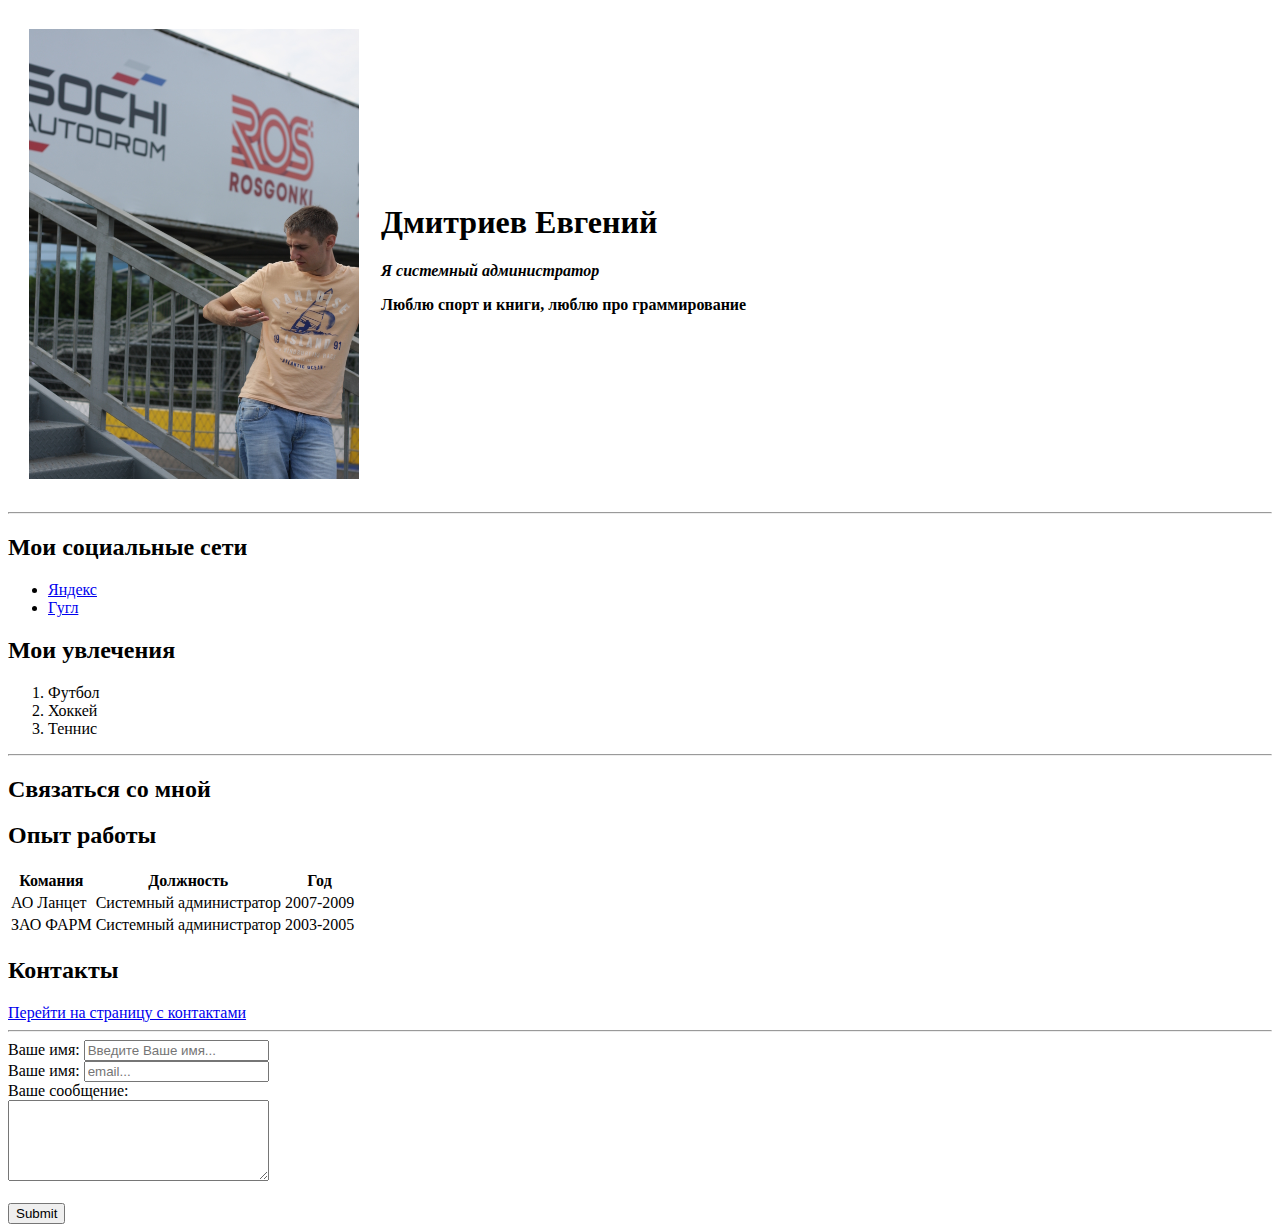
==== index.html @ 7d20f698 "First Site" ====
<!DOCTYPE html>
<html>
  <head>
    <meta charset="UTF-8" />
    <title>Main page</title>
  </head>
  <body>
    <table cellspacing="20">
        <tr>
            <td><img src="Me.JPG" width="330" height="450" alt="Моя фотка"></td>
            <td><h1>Дмитриев Евгений</h1>
                <p>
                  <em> <strong> Я системный администратор</b></em>
                </p>
                <p>Люблю спорт и книги, люблю про граммирование</p></td>
        </tr>
    </table>
    
    <hr />

    <h2>Мои социальные сети</h2>
    <ul>
      <li><a href="https://yandex.ru" target="_blank"> Яндекс</a></li>
      <li><a href="https://google.ru" target="_blank"> Гугл</a></li>
    </ul>

    <h2>Мои увлечения</h2>
    <ol>
      <li>Футбол</li>
      <li>Хоккей</li>
      <li>Теннис</li>
    </ol>

    <hr>
    
    <h2>Связаться со мной</h2>

   

    <h2>Опыт работы</h2>
    <table>
        <tr>
            <th>Комания</th>
            <th>Должность</th>
            <th>Год</th>
        </tr>
        <tr>
            <td>АО Ланцет</td>
            <td>Системный администратор</td>
            <td>2007-2009</td>
        </tr>
        <tr>
            <td>ЗАО ФАРМ</td>
            <td>Системный администратор</td>
            <td>2003-2005</td>
        </tr>
            
       
    </table>

    <h2>Контакты</h2>
    <a href="Contacts.html">Перейти на страницу с контактами</a>

    <hr>

    <form action="/">
        <label for="name">Ваше имя:</label>
        <input type="text" id="name" 
        placeholder="Введите Ваше имя..."> 
        
        <br>

        <label for="text">Ваше имя:</label>
        
        <input type="email" id="email" 
        placeholder="email..."> 
        
        <br>
        
        <label for="text">Ваше сообщение:</label>
        <br>
        
        <textarea name="" id="" cols="30" rows="5"></textarea>
        
        <br>
        <br>

        <input type="submit">
        
    </form>

    
</body>
</html>
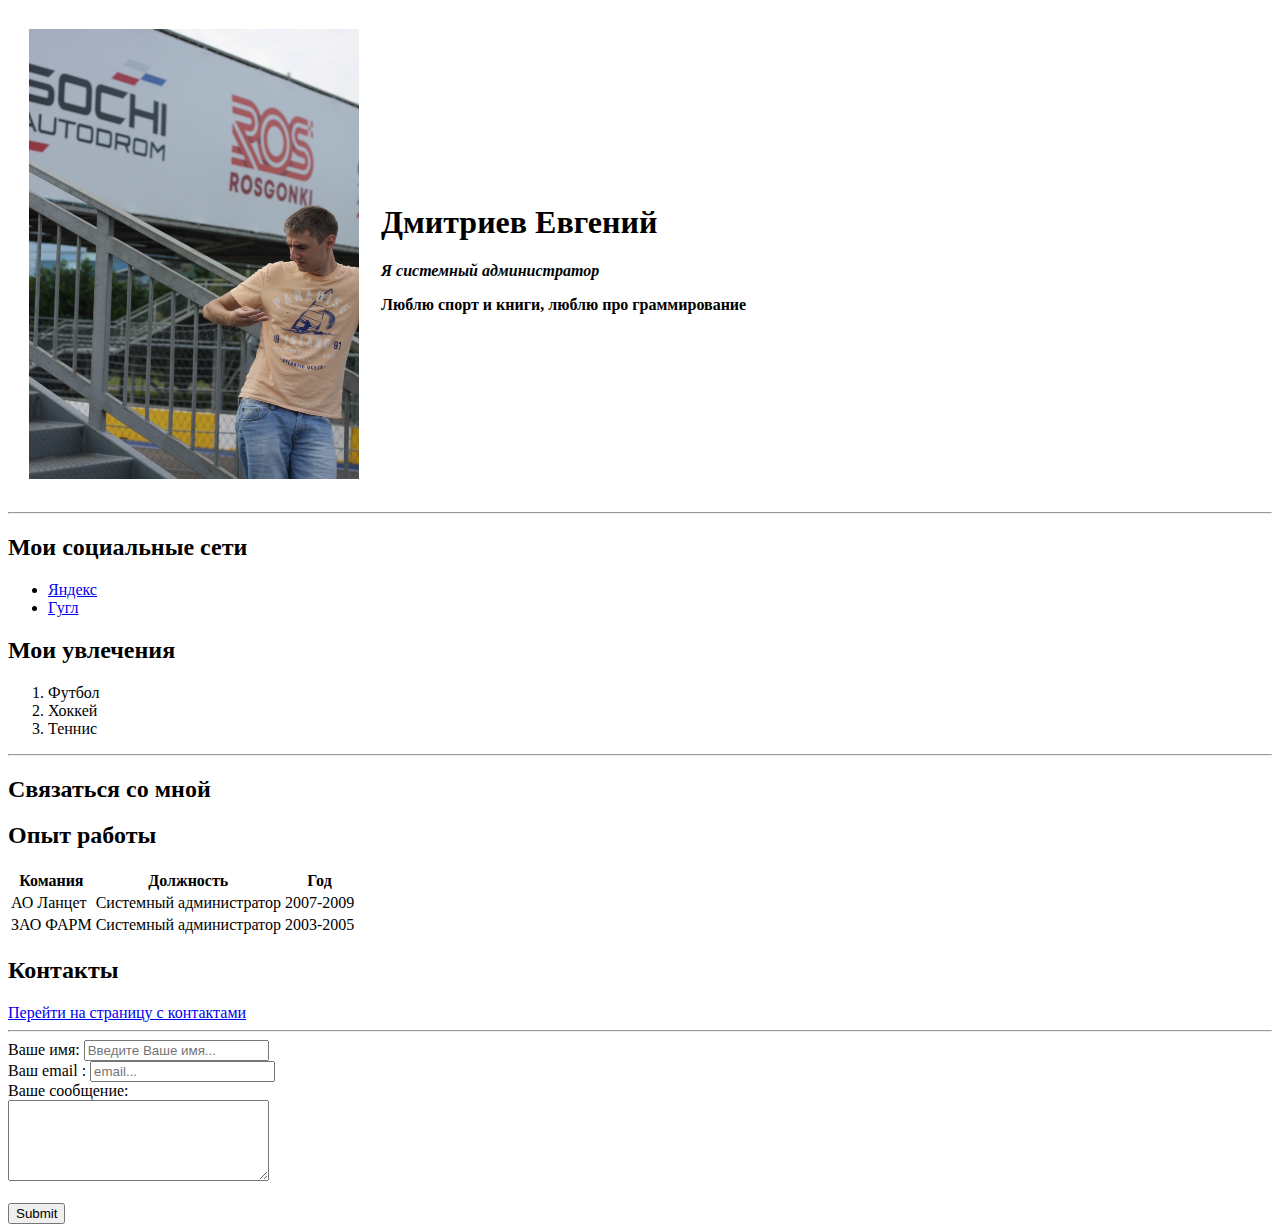
==== commit 122bfdf4: "Update index.html" ====
--- a/index.html
+++ b/index.html
@@ -70,7 +70,7 @@
         
         <br>
 
-        <label for="text">Ваше имя:</label>
+        <label for="text">Ваш email :</label>
         
         <input type="email" id="email" 
         placeholder="email..."> 
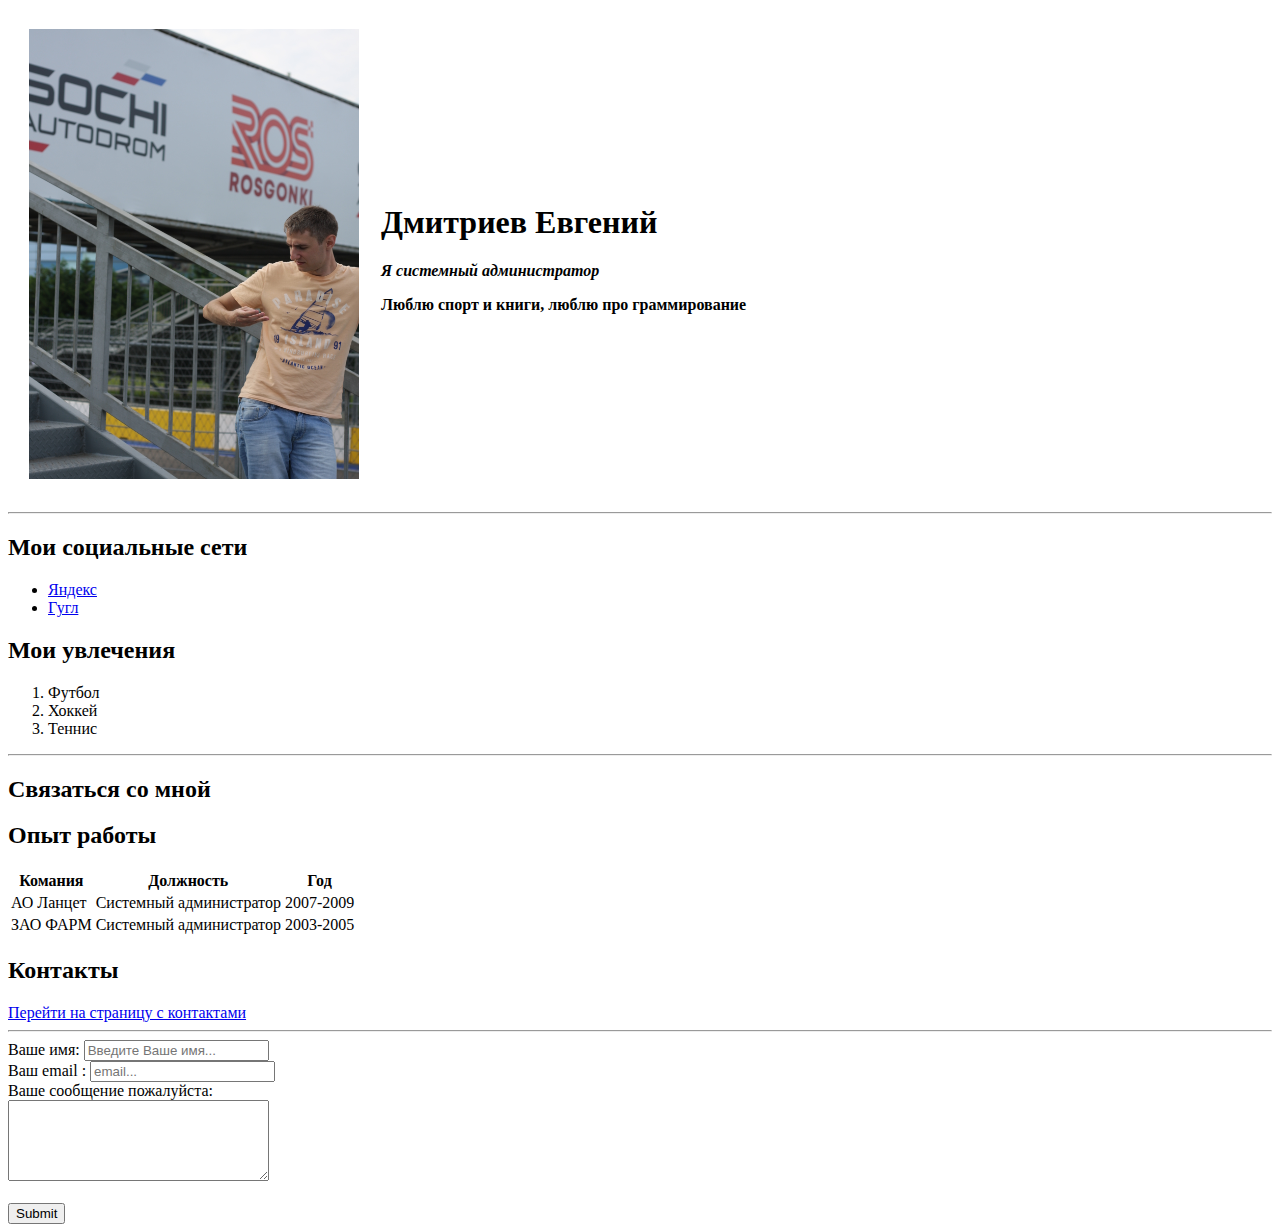
==== commit b3e4841b: "Update index.html" ====
--- a/index.html
+++ b/index.html
@@ -77,7 +77,7 @@
         
         <br>
         
-        <label for="text">Ваше сообщение:</label>
+        <label for="text">Ваше сообщение пожалуйста:</label>
         <br>
         
         <textarea name="" id="" cols="30" rows="5"></textarea>
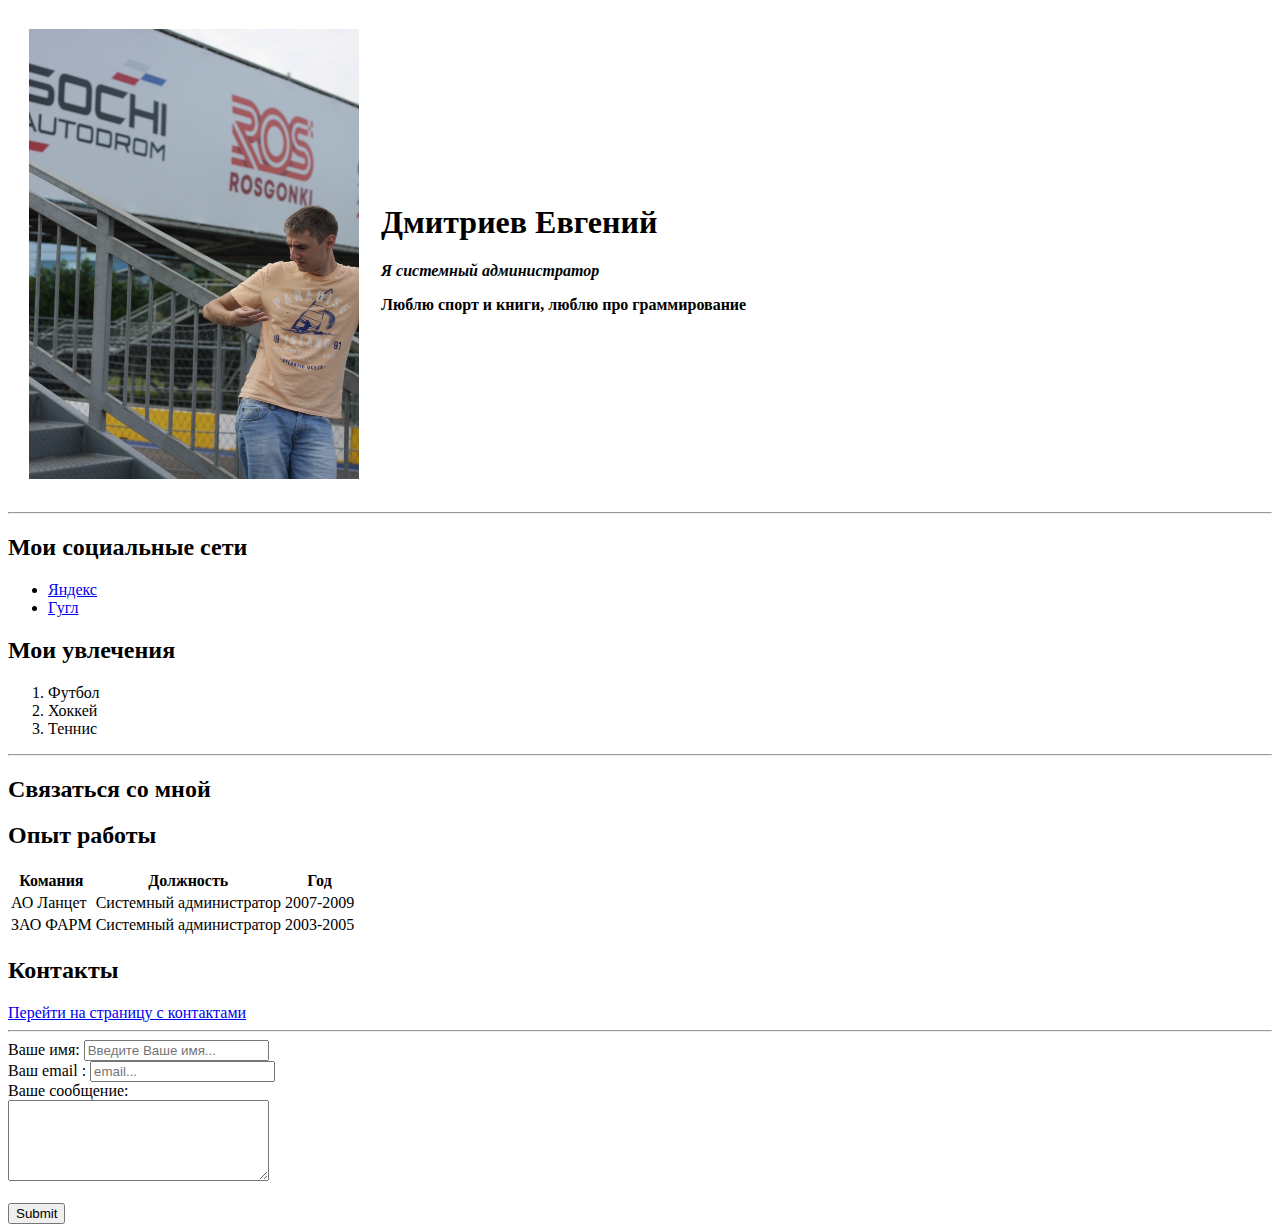
==== commit 6a5cec37: "Update index.html" ====
--- a/index.html
+++ b/index.html
@@ -77,7 +77,7 @@
         
         <br>
         
-        <label for="text">Ваше сообщение пожалуйста:</label>
+        <label for="text">Ваше сообщение:</label>
         <br>
         
         <textarea name="" id="" cols="30" rows="5"></textarea>
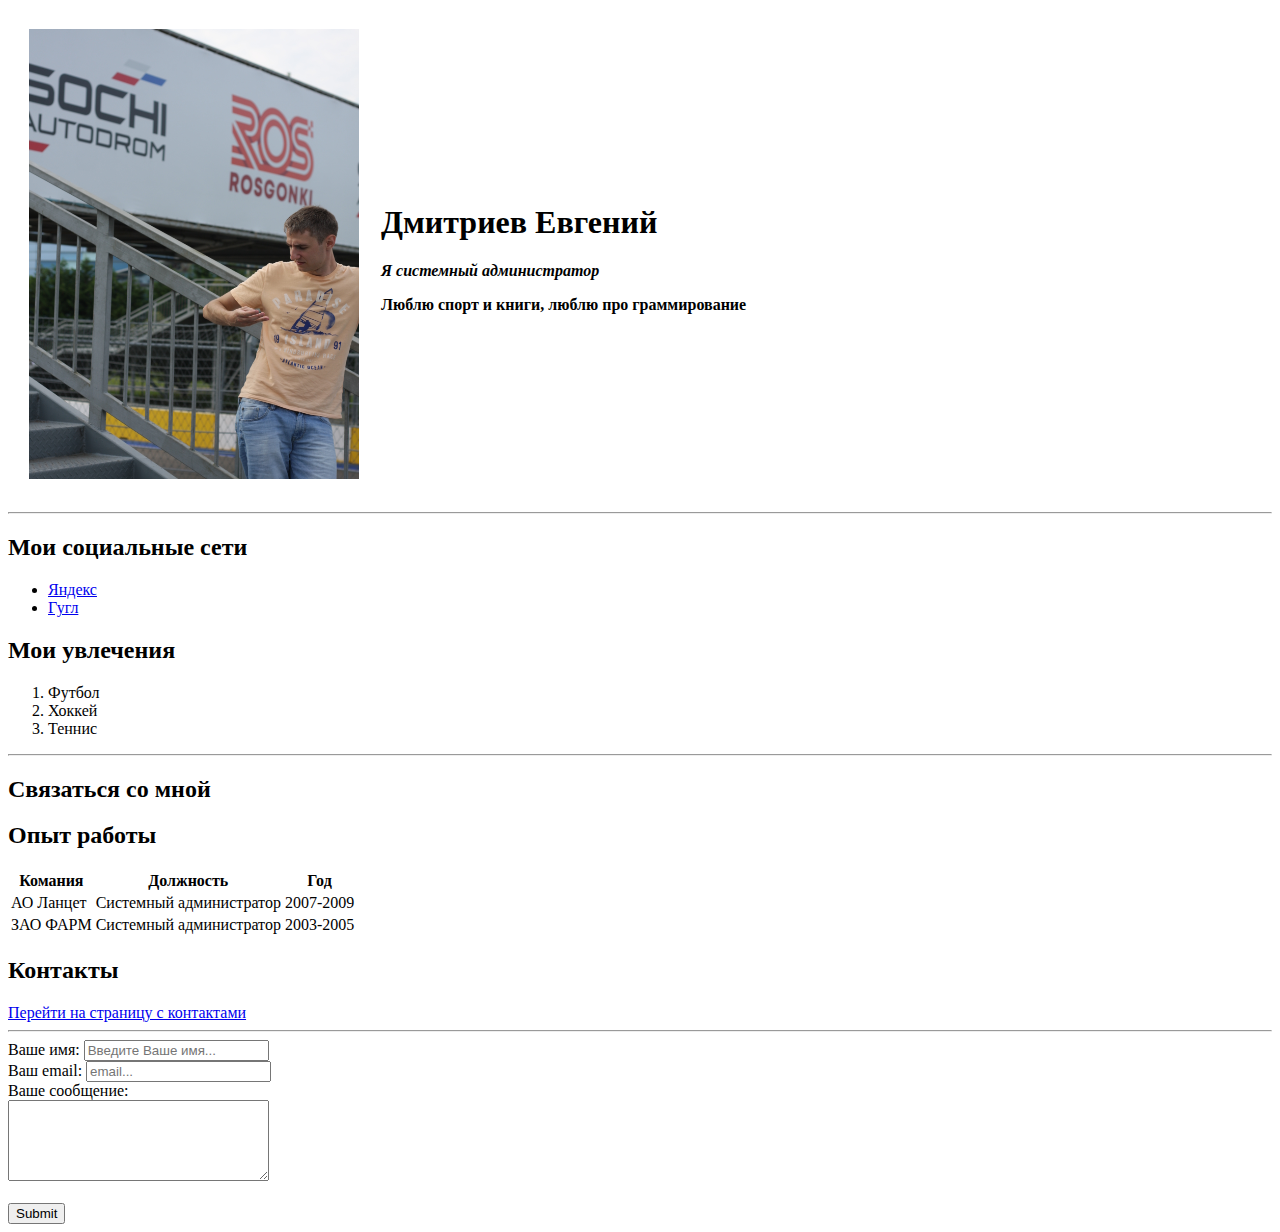
==== commit 5588f8cb: "Update index.html" ====
--- a/index.html
+++ b/index.html
@@ -70,7 +70,7 @@
         
         <br>
 
-        <label for="text">Ваш email :</label>
+        <label for="text">Ваш email:</label>
         
         <input type="email" id="email" 
         placeholder="email..."> 
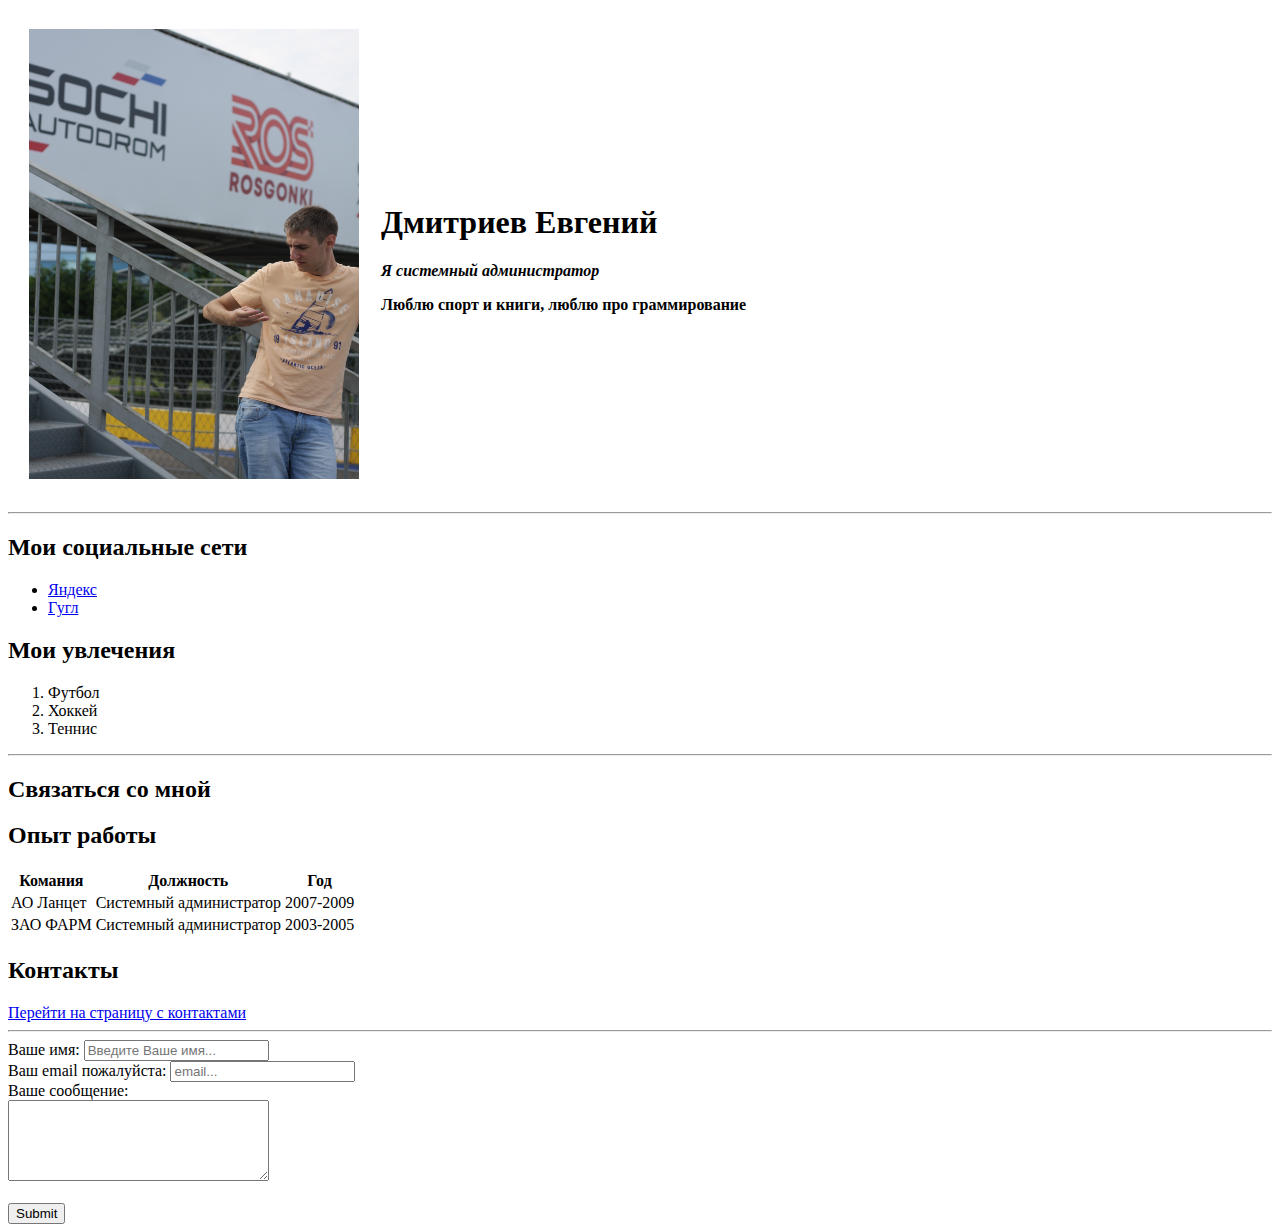
==== commit 16f127d2: "Update index.html" ====
--- a/index.html
+++ b/index.html
@@ -70,7 +70,7 @@
         
         <br>
 
-        <label for="text">Ваш email:</label>
+        <label for="text">Ваш email пожалуйста:</label>
         
         <input type="email" id="email" 
         placeholder="email..."> 
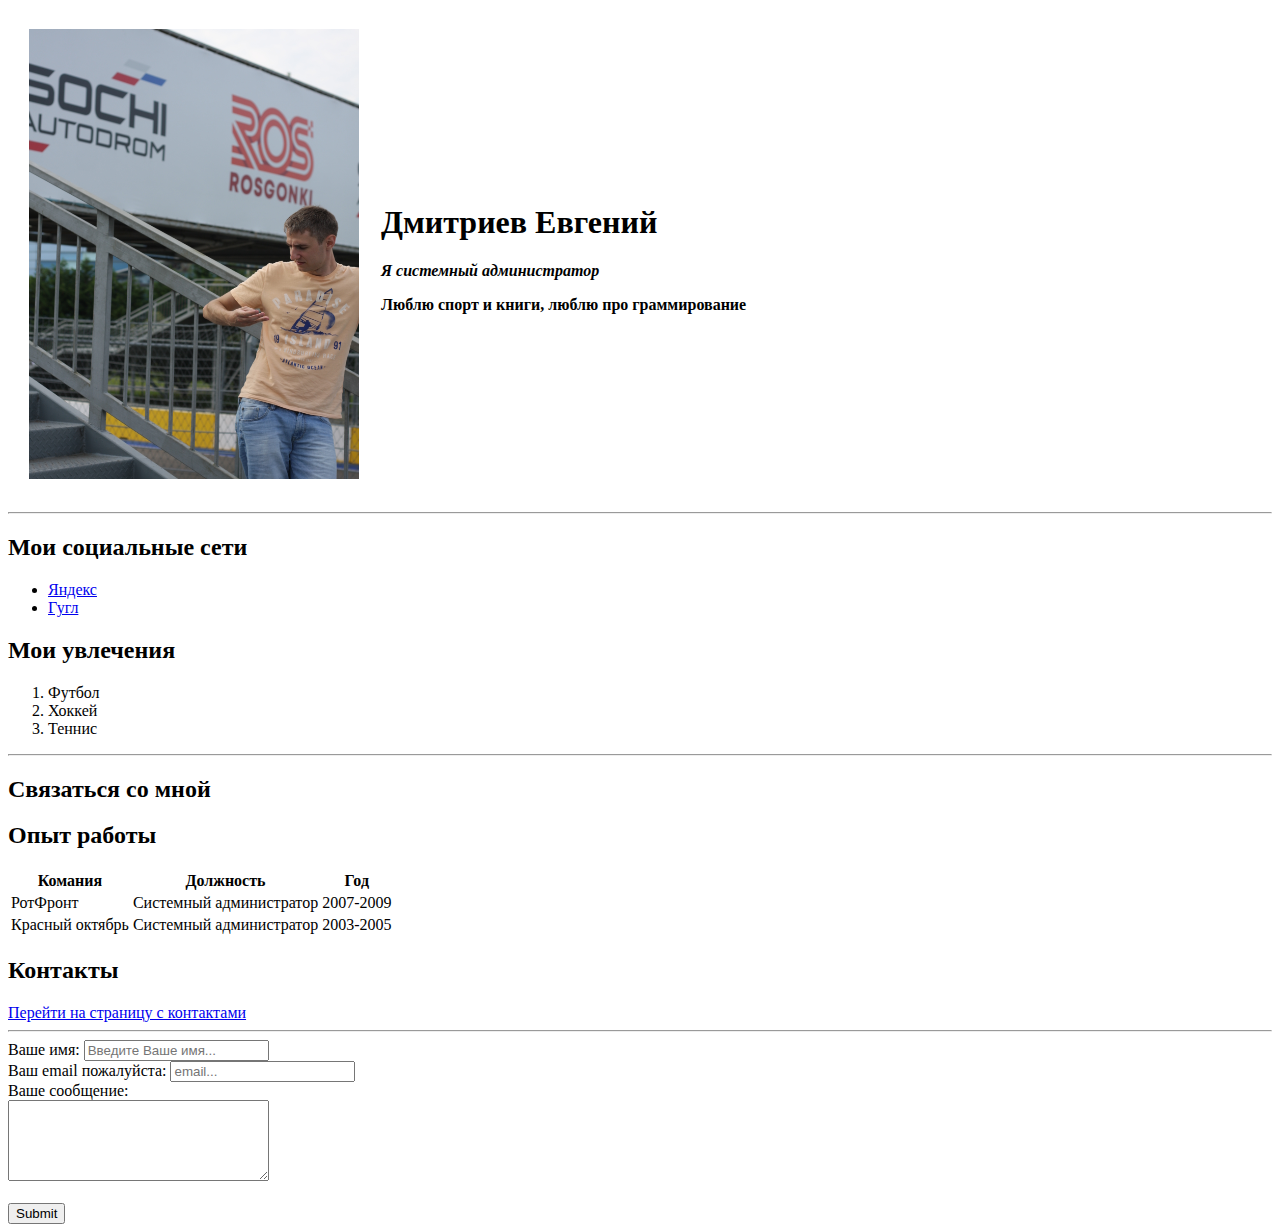
==== commit 3728b7f1: "Update index.html" ====
--- a/index.html
+++ b/index.html
@@ -45,12 +45,12 @@
             <th>Год</th>
         </tr>
         <tr>
-            <td>АО Ланцет</td>
+            <td>РотФронт</td>
             <td>Системный администратор</td>
             <td>2007-2009</td>
         </tr>
         <tr>
-            <td>ЗАО ФАРМ</td>
+            <td>Красный октябрь</td>
             <td>Системный администратор</td>
             <td>2003-2005</td>
         </tr>
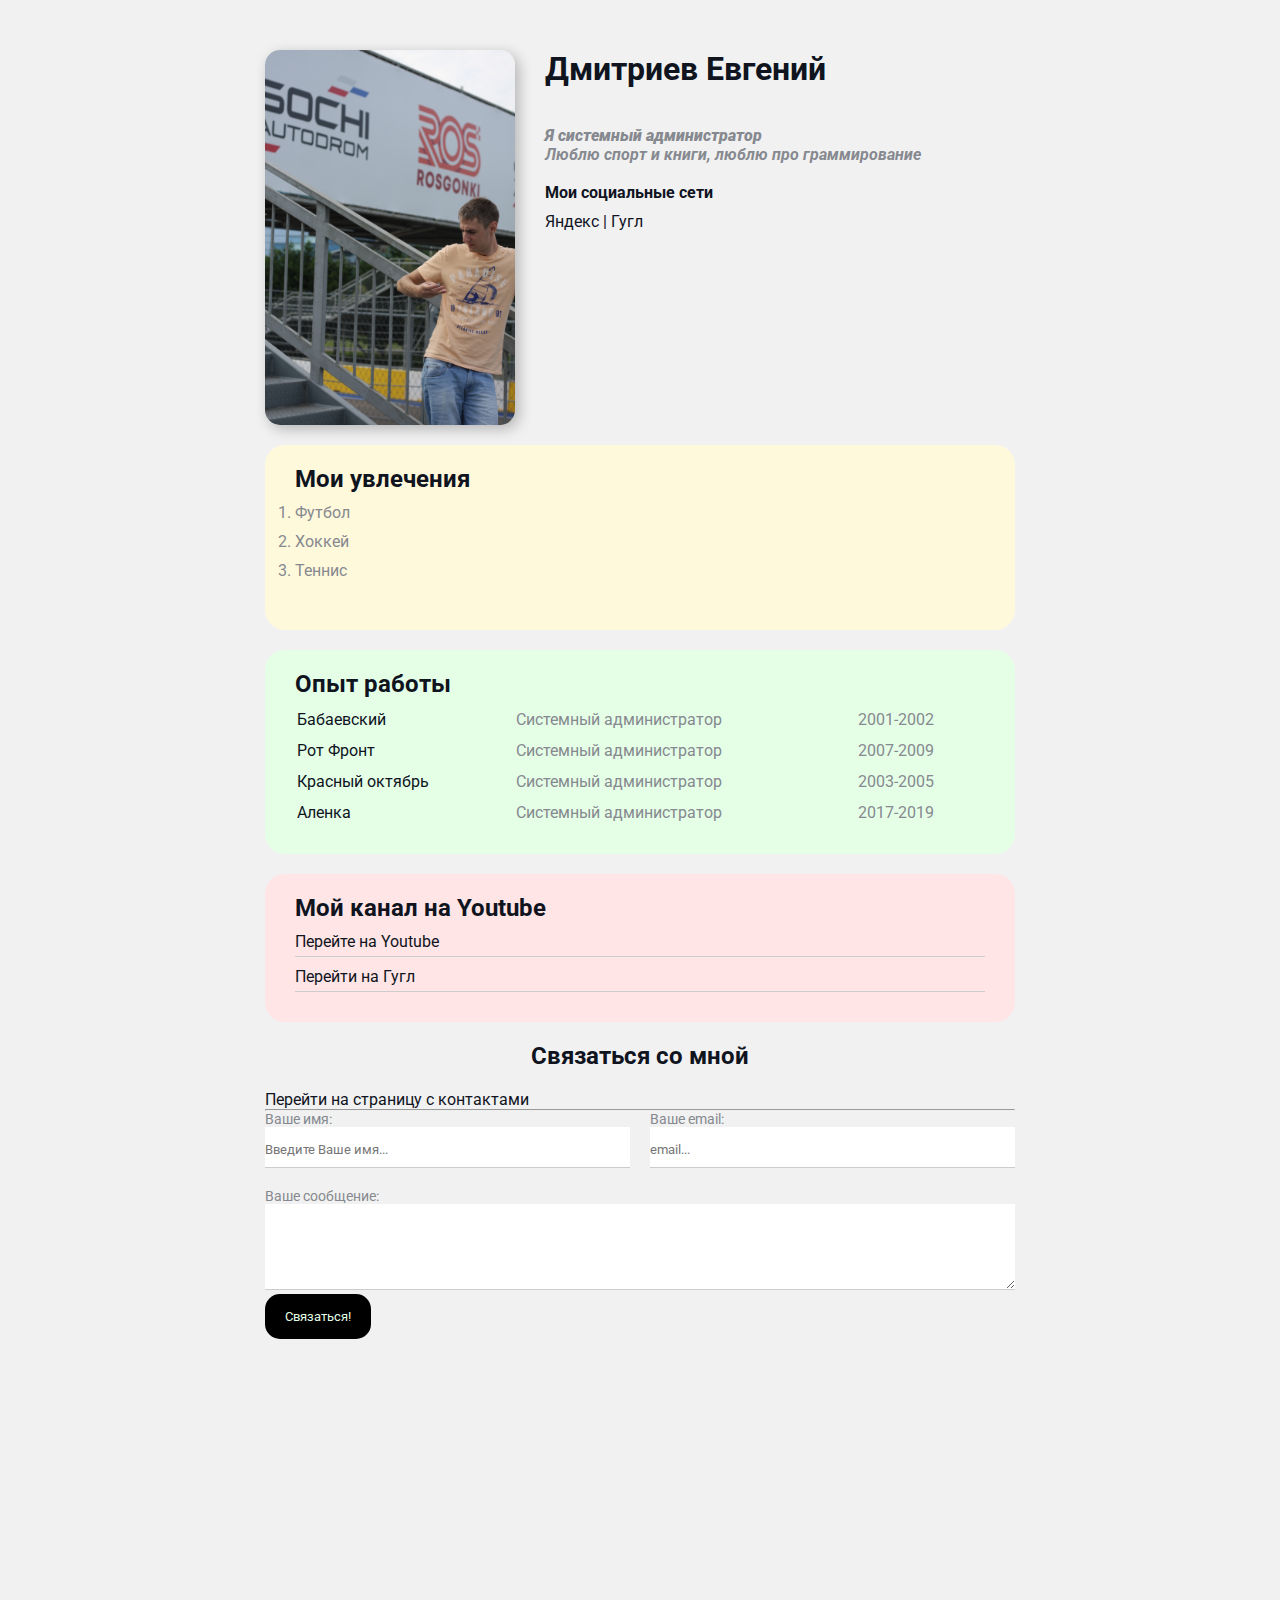
==== commit 19eb27ab: "Add files via upload" ====
--- a/index.html
+++ b/index.html
@@ -3,92 +3,113 @@
   <head>
     <meta charset="UTF-8" />
     <title>Main page</title>
+    <link rel="stylesheet" href="styles.css">
   </head>
   <body>
-    <table cellspacing="20">
-        <tr>
-            <td><img src="Me.JPG" width="330" height="450" alt="Моя фотка"></td>
-            <td><h1>Дмитриев Евгений</h1>
-                <p>
-                  <em> <strong> Я системный администратор</b></em>
-                </p>
-                <p>Люблю спорт и книги, люблю про граммирование</p></td>
-        </tr>
-    </table>
-    
-    <hr />
-
-    <h2>Мои социальные сети</h2>
-    <ul>
-      <li><a href="https://yandex.ru" target="_blank"> Яндекс</a></li>
-      <li><a href="https://google.ru" target="_blank"> Гугл</a></li>
-    </ul>
-
-    <h2>Мои увлечения</h2>
-    <ol>
-      <li>Футбол</li>
-      <li>Хоккей</li>
-      <li>Теннис</li>
-    </ol>
-
-    <hr>
-    
-    <h2>Связаться со мной</h2>
-
+    <div class="container">
+        <div class="info">
+          <img src="Me.JPG" alt="Моя фотка" class="avatar">
+          <div class="info-text">
+          <h1>Дмитриев Евгений</h1>
+          <br>
+          <br>
+          <p><strong>Я системный администратор</strong></p>
+          <p>Люблю спорт и книги, люблю про граммирование</p>
+          <br>
+          <h4>Мои социальные сети</h4>
+          
+          <a href="https://yandex.ru" target="_blank"> Яндекс</a> 
+          |
+          <a href="https://google.ru" target="_blank"> Гугл</a>
+        </div> 
+      </div>  
+     
+       
+      <div class="card bg-yellow">
+        <h2>Мои увлечения</h2>
+        <ol class="list">
+          <li>Футбол</li>
+          <li>Хоккей</li>
+          <li>Теннис</li>
+        </ol>
+      </div>
+     
+   
+      <div class="card bg-green">
+        <h2>Опыт работы</h2>
+          <table class="table">
+              <tr>
+                  <td>Бабаевский</td>
+                  <td>Системный администратор</td>
+                  <td>2001-2002</td>
+              </tr>
+              <tr>
+                  <td>Рот Фронт</td>
+                  <td>Системный администратор</td>
+                  <td>2007-2009</td>
+              </tr>
+              <tr>
+                  <td>Красный октябрь</td>
+                  <td>Системный администратор</td>
+                  <td>2003-2005</td>
+              </tr>
+              <tr>
+                <td>Аленка</td>
+                <td>Системный администратор</td>
+                <td>2017-2019</td>
+            </tr>
+            </table>
+        </div>
+      
+      
+      <div class="card bg-red">
+          <h2>Мой канал на Youtube</h2>
+          <ul class="link-list">
+            <li>
+              <a href="https://www.youtube.com/" target="_blank"> Перейте на Youtube</a>
+            </li>
+            <li>
+              <a href="https://www.google.com/" target="_blank">Перейти на Гугл</a>
+            </li>
+          </ul>
+      </div>  
+        
    
 
-    <h2>Опыт работы</h2>
-    <table>
-        <tr>
-            <th>Комания</th>
-            <th>Должность</th>
-            <th>Год</th>
-        </tr>
-        <tr>
-            <td>РотФронт</td>
-            <td>Системный администратор</td>
-            <td>2007-2009</td>
-        </tr>
-        <tr>
-            <td>Красный октябрь</td>
-            <td>Системный администратор</td>
-            <td>2003-2005</td>
-        </tr>
+      
+      <div class="contact">
+        <h2>Связаться со мной</h2>
+        <a href="Contacts.html">Перейти на страницу с контактами</a>
+
+        <hr>
+
+        <form action="/">
+          <div class="row">
+            <div class="form-group"> 
+            <label for="name">Ваше имя:</label>
+              <input type="text" id="name" 
+              placeholder="Введите Ваше имя..."> 
+            </div>
             
-       
-    </table>
+            <div class="form-group">
+              <label for="text">Ваше email:</label>
+              <input type="email" id="email" placeholder="email...">
+            </div> 
+        </div>
+            
+          <div class="form-group">
+            <label for="text">Ваше сообщение:</label>
+            <textarea name="" id="" cols="20" rows="4"></textarea>
+            
+          </div>
+          <input class="btn" type="submit" value="Связаться!">
+        </form>
+      </div>    
+    </div>
 
-    <h2>Контакты</h2>
-    <a href="Contacts.html">Перейти на страницу с контактами</a>
+<div style="margin-bottom: 500px"></div>
 
-    <hr>
+</div>
 
-    <form action="/">
-        <label for="name">Ваше имя:</label>
-        <input type="text" id="name" 
-        placeholder="Введите Ваше имя..."> 
-        
-        <br>
-
-        <label for="text">Ваш email пожалуйста:</label>
-        
-        <input type="email" id="email" 
-        placeholder="email..."> 
-        
-        <br>
-        
-        <label for="text">Ваше сообщение:</label>
-        <br>
-        
-        <textarea name="" id="" cols="30" rows="5"></textarea>
-        
-        <br>
-        <br>
-
-        <input type="submit">
-        
-    </form>
-
-    
 </body>
 </html>
--- a/styles.css
+++ b/styles.css
@@ -0,0 +1,214 @@
+@import url('https://fonts.googleapis.com/css2?family=Roboto:ital@1&display=swap');
+
+
+* {
+    padding: 0;
+    margin: 0;
+}
+
+body { 
+    background-color: #f1f1f1;
+    color: #0f141e;
+    
+    /* font-size: 16px;
+    font-weight: normal;
+    font-family: 'Roboto', sans-serif; */
+
+    font: normal 16px 'Roboto', sans-serif;
+    
+}
+
+a {
+    color: #0f141e;
+    text-decoration: none;
+}
+
+a:hover{
+    text-decoration: underline;
+}
+
+a:active{
+    color: blue;
+}
+
+a:visited{
+    color: blue;
+}
+
+.avatar {
+    width: 250px;
+    border-radius: 15px;
+    box-shadow: 4px 4px 14px rgba(0,0,0,0.25);
+}
+.info {
+    margin-bottom: 20px;
+    display: flex;
+}
+
+.info-text {
+    margin-left: 30px;
+}
+
+.info-text h4 {
+    margin-bottom: 10px;
+}
+
+
+.info p {
+    color: #86898f;
+    
+    font-style: italic;
+    font-weight: bold;
+    text-decoration: none;
+    /* text-transform: capitalize; */
+    /* letter-spacing: 10px; */
+    /* word-spacing: 42px; */
+}
+
+/* Box model */
+
+.container {
+    max-width: 750px;
+    margin: auto;
+    margin-top: 50px ;
+    
+}
+
+/* .social {
+    background: green;
+    padding: 15px 200px 20px;
+    
+    margin: 20px 30px 45px 60px;
+
+    border: 5px solid red;
+    border-bottom-style: dotted;
+    border-top-width: 50px;
+    border-right-color: aqua;
+
+
+} */
+
+
+.box-model > div {
+    float: left;
+    background: black;
+    height: 200px;
+    border: 4px solid red;
+    width: 25%;
+    box-sizing: border-box;
+}
+
+
+.bg-yellow {
+    background: #fff9dc;
+}
+
+.bg-green {
+    background: #e5ffe7;
+}
+
+.bg-red {
+    background: #ffe5e5;
+    
+}
+
+.card {
+    padding: 20px 30px;
+    border-radius: 20px;
+    margin-bottom: 20px;
+}
+
+.card h2 {
+    margin-bottom: 10px;
+}
+
+.list {
+    padding: 0 0 20px;
+    
+    /* list-style: none; */
+}
+
+.list li {
+    color: #86898f;
+    margin-bottom: 10px;
+}
+
+.table {
+    width: 100%;
+}
+
+.table td {
+    padding-bottom: 10px;
+}
+
+.table td:nth-child(2), 
+table td:nth-child(3) {
+    color: #86898f;
+}
+
+/* .table tr:nth-child(odd) {
+    background: red;
+} */
+
+.link-list {
+    list-style: none;
+    padding: 0;
+}
+
+.link-list li{
+    margin-bottom: 10px;
+    padding-bottom: 5px;
+    border-bottom: 1px solid #ccc;
+    
+}
+.contact h2 {
+    text-align: center;
+    margin-bottom: 20px;
+}
+
+.form-group label{
+    display: block;
+    font-size: 14px;
+    color:#86898f;
+}
+
+.form-group input,
+.form-group textarea {
+    width: 100%;
+    box-sizing: border-box;
+    border: none;
+    /* background: transparent; */
+    border-bottom: 1px solid #ccc;
+    color: #000;
+    padding: 15px 0 10px;
+    outline: none;
+    font-family: inherit;
+}
+
+.row{
+    display: flex;
+    margin-bottom: 20px;
+}
+
+.row > .form-group{
+    width: 50%;
+    margin-right: 20px;
+}
+
+.row > .form-group:last-child{
+    margin-right: 0;
+}
+
+.btn {
+    background: #000;
+    color: #e5ffe7;
+    border: none;
+    padding: 15px 20px;
+    border-radius: 15px;
+    font-family: inherit;
+    cursor: pointer;
+}
+
+.btn:hover{
+    opacity: 0.9;
+}